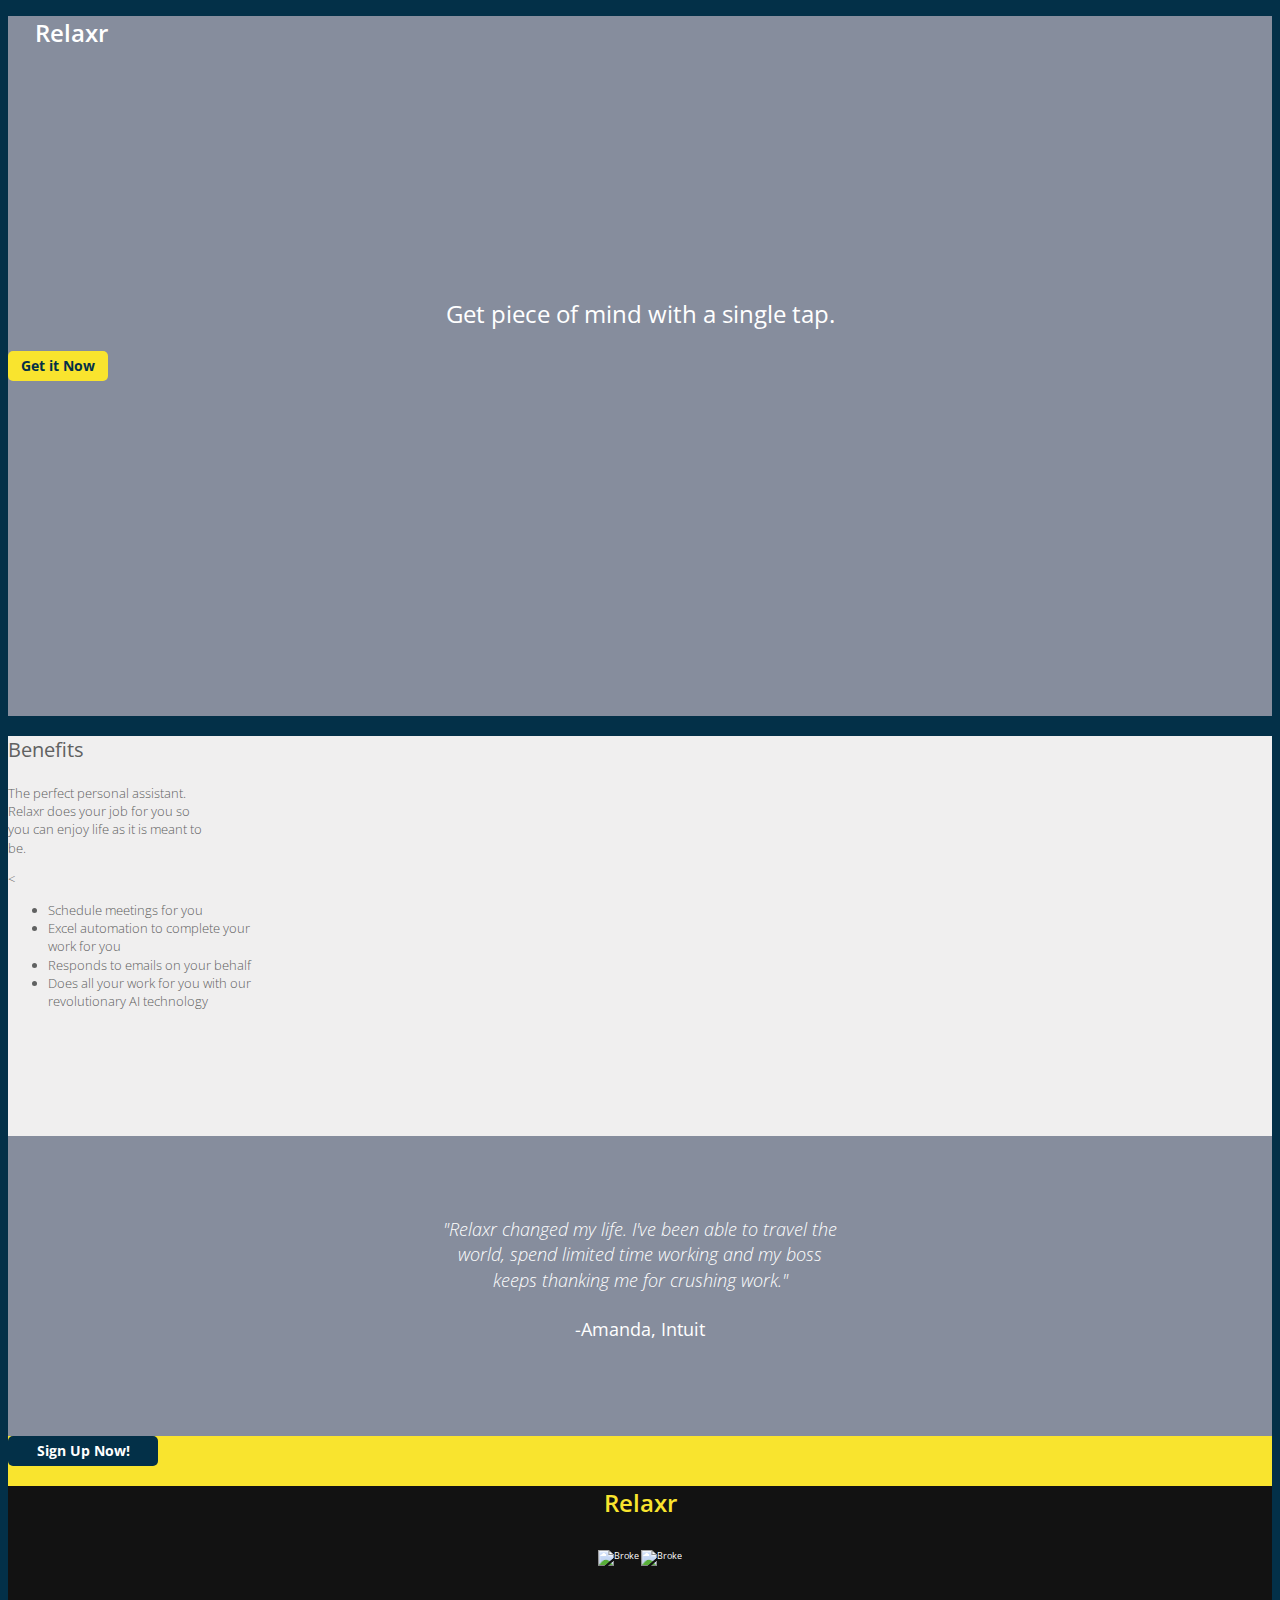
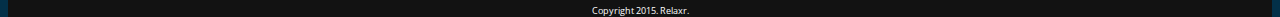
==== Relaxr.html @ 98db81fa "Uploading on github" ====
<!DOCTYPE html>
<html lang="en">

	<head>
    	<meta charset="utf-8">

		<title>Relaxr</title>

		<link rel="stylesheet" href="Normalize.css">
		<link href='https://fonts.googleapis.com/css?family=Open+Sans:400,300italic,600,700,300,800' rel='stylesheet' type='text/css'>
		<link rel="stylesheet" href="RelaxrStyles.css">
	</head>

	<body>
		<div id="container">
			<header>
				<h1>Relaxr</h1>
				<h2>Get piece of mind with a single tap.</h2>
					<div class="button">
						<h5>Get it Now</h5>
					</div>
			</header>

			<section class="benefits">
				<div class ="benefits-text">
					<h3>Benefits</h3>
					<p> The perfect personal assistant. Relaxr does your job for you so you can enjoy life as it is meant to be. </p>
				<	
				<ul>
					<li>Schedule meetings for you</li>
					<li>Excel automation to complete your work for you</li>
					<li>Responds to emails on your behalf</li>
					<li>Does all your work for you with our revolutionary AI technology</li>
				</ul>
			</section>

			<section class="quotation">
				<div class="quotation-text">
					<p>"Relaxr changed my life. I've been able to travel the world, spend limited time working and my boss keeps thanking me for crushing work."</p>
					<h4> -Amanda, Intuit </h4>
				</div>
			</section>

			<div id="cta-div">
				<div class="button">
					<h5> Sign Up Now! </h5>
				</div>
			</div>

			<footer>
				<h1>Relaxr</h1>
				<div class ="social-media">
					<img src="file:///Users/alicekassinger/Documents/FEWD%202016/homework-landingpage/starter_code/images/twitter.png" alt="Broke">
					<img src="file:///Users/alicekassinger/Documents/FEWD%202016/homework-landingpage/starter_code/images/facebook.png" alt="Broke">
				</div>
				<p> Copyright 2015. Relaxr. </p>
			</footer>
		</div><!-- #container -->
	</body>
</html>
---- RelaxrStyles.css ----
/*
Project Name: Relaxr Landing Page
Client: Relaxer
Author: Alice Kassinger
Developer @GA in NYC
*/

/* 
24px = 2.4rem = h1, weight: 800
24px = 2.4rem = h2, weight: 400
20px = 2rem = h3, weight: 400
18px = 1.8rem = h4, weight: 300italic
14px = 1.4rem = h5, weight: 800
13px = 1.3rem = p, weight: 400
12px = 1.2rem = p, weight: 400
9 px = .9rem = p, weight: 400

"Relaxr" - Extra bold, 24px 
"Get piece of mind with a single tap" - Regular, 24px 
"Get it Now" - Extra bold, 14px. 5px border radius 
"Benefits" - Regular, 20px 
"The perfect personal assistant. Relaxr does your job for you so you can enjoy life as it is meant to be." - Light, 13px 
"...List..." - Light, 13px

"“Quotation words”" - Light Italic, 18px 
"- Amanda, Intuit " - regular, 18px

"Sign Up Now!" - extra bold, 12px, 5px border radius

Relaxr - extra bold, 24px 
"Copyright 2015. Relaxr." - 9px, regular */

/******************************************
/* SETUP
/*******************************************/

/* Box Model Hack */
* {
     -moz-box-sizing: border-box; /* Firexfox */
     -webkit-box-sizing: border-box; /* Safari/Chrome/iOS/Android */
     box-sizing: border-box; /* IE */
}

/* Clear fix hack */
.clearfix:after {
     content: ".";
     display: block;
     clear: both;
     visibility: hidden;
     line-height: 0;
     height: 0;
}

.clear {
  clear: both;
}

.alignright {
  float: right;
  padding: 0 0 10px 10px; /* note the padding around a right floated image */
}

.alignleft {
  float: left;
  padding: 0 10px 10px 0; /* note the padding around a left floated image */
}

/******************************************
/* BASE STYLES
/*******************************************/

html {
  font-size: 62.5%;
  font-family:'Open Sans', sans-serif;
  text-align: center;
}

body {
  color: #FFF;
  line-height: 1.4;
  background: #033048;
}


/******************************************
/* LAYOUT
/*******************************************/

/* Center the container */
#container {
  width: 100%;
  margin: auto 0;
  height: 50rem;
}

/* Change from absolute path to relative path */
header {
  background: url(file:///Users/alicekassinger/Documents/FEWD%202016/homework-landingpage/starter_code/images/header_bg.jpg) no-repeat center top rgb(134,141,157);
      background-size: cover;
  height: 70rem;
  background-position: top;
}


h1 {
  font-size: 2.4rem;
  font-weight: 600;
}

h1, .benefits-text {
  margin-right: 90%;
}

h2 {
  font-size: 2.4rem;
  font-weight: 400;
  padding-top: 18%;
}

/* Why is this button div not centering on the page? */
.button {
  border-radius: .5rem;
  background: #f9e42e;
  width: 10rem;
  height: 3rem;
  font-weight: 800;
  color: #033048;
  margin: auto;
  display: table-cell;
  vertical-align: middle;
}

h5 {
  font-size: 1.4rem;
  margin: auto;
}

.benefits-text {
  height: 40rem;
  color: #606161;
  font-size: 1.3rem;
  font-weight: 300;
  background-color: #f0efef;
  width: 100%;
  text-align: left;
}

h3 {
  font-weight: 400;
  font-size: 2rem;
}

.benefits p {
  width: 20rem;
}

ul {
  margin-right: 80%;
}

/* Change from absolute path to relative path */
.quotation {
  background: url(file:///Users/alicekassinger/Documents/FEWD%202016/homework-landingpage/starter_code/images/testimonial_bg.jpg) no-repeat center top rgb(134,141,157);
      background-size: cover;
  height: 30rem;
}

.quotation p {
  font-weight: 300;
  font-style: italic;
  font-size: 1.8rem;
}

h4 {
  font-weight: 400;
  font-size: 1.8rem;
}

.quotation-text {
  width: 40rem;
  margin: auto;
  padding-top: 5%;
}

#cta-div {
  background: #f9e42e;
  height: 5em;
  width: 100%;
  margin: auto auto;
}

#cta-div>.button {
  background: #033048;
  color: white;
  width: 15rem;
  margin: auto;
}

footer {
  background: #121212;
  clear: left;
  font-size: .9rem;
  font-weight: 400;
}

footer>h1 {
  color: #f9e42e;
  margin: auto 0;
}

footer img {
  height: 2rem;
}

/* Why won't this work with "footer img" - then they disappear?! */
.social-media {
  padding: 3rem;
}

/******************************************
/* ADDITIONAL STYLES
/*******************************************/
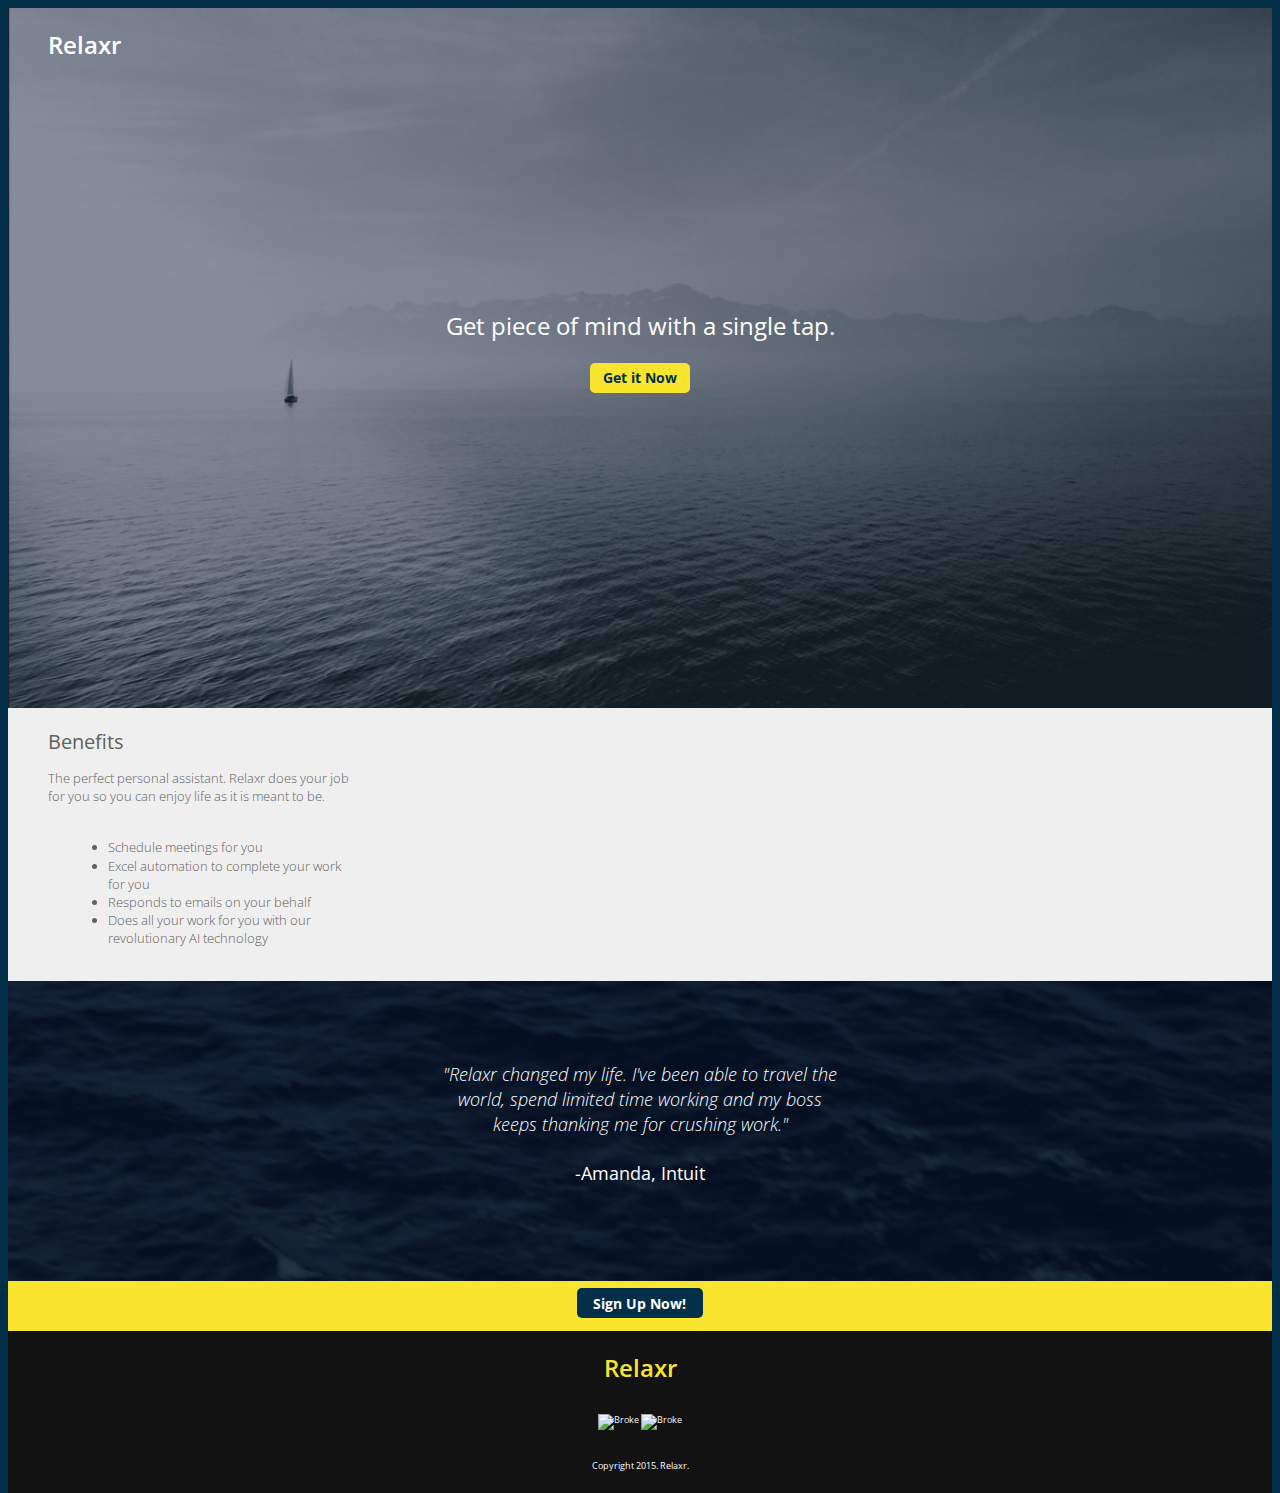
==== commit 4c20104b: "Matching to Picture (Margins, Padding, Buttons)" ====
--- a/Relaxr.html
+++ b/Relaxr.html
@@ -24,14 +24,14 @@
 			<section class="benefits">
 				<div class ="benefits-text">
 					<h3>Benefits</h3>
-					<p> The perfect personal assistant. Relaxr does your job for you so you can enjoy life as it is meant to be. </p>
-				<	
-				<ul>
-					<li>Schedule meetings for you</li>
-					<li>Excel automation to complete your work for you</li>
-					<li>Responds to emails on your behalf</li>
-					<li>Does all your work for you with our revolutionary AI technology</li>
-				</ul>
+					<p> The perfect personal assistant. Relaxr does your job for you so you can enjoy life as it is meant to be. </p>	
+					<ul>
+						<li>Schedule meetings for you</li>
+						<li>Excel automation to complete your work for you</li>
+						<li>Responds to emails on your behalf</li>
+						<li>Does all your work for you with our revolutionary AI technology</li>
+					</ul>
+				</div>
 			</section>
 
 			<section class="quotation">
--- a/RelaxrStyles.css
+++ b/RelaxrStyles.css
@@ -90,25 +90,28 @@
 #container {
   width: 100%;
   margin: auto 0;
+  padding-top: 0;
+  padding-bottom: 0;
+  margin-top: 0;
+  margin-bottom: 0;
   height: 50rem;
 }
 
 /* Change from absolute path to relative path */
 header {
-  background: url(file:///Users/alicekassinger/Documents/FEWD%202016/homework-landingpage/starter_code/images/header_bg.jpg) no-repeat center top rgb(134,141,157);
+  background: url(starter_code/images/header_bg.jpg) no-repeat center top rgb(134,141,157);
       background-size: cover;
   height: 70rem;
-  background-position: top;
-}
-
+  margin: auto 0;
+}
 
 h1 {
   font-size: 2.4rem;
   font-weight: 600;
-}
-
-h1, .benefits-text {
-  margin-right: 90%;
+  margin: auto 0;
+  padding-top: 2rem;
+  padding-left: 4rem;
+  text-align: left;
 }
 
 h2 {
@@ -126,41 +129,46 @@
   font-weight: 800;
   color: #033048;
   margin: auto;
-  display: table-cell;
-  vertical-align: middle;
 }
 
 h5 {
   font-size: 1.4rem;
   margin: auto;
+  padding-top: 5%;
 }
 
 .benefits-text {
-  height: 40rem;
+  height: 100%;
   color: #606161;
   font-size: 1.3rem;
   font-weight: 300;
   background-color: #f0efef;
   width: 100%;
   text-align: left;
+  padding-left: 4rem;
+  padding-bottom: 2rem;
+}
+
+.benefits-text p {
+  width: 32rem;
 }
 
 h3 {
   font-weight: 400;
   font-size: 2rem;
-}
-
-.benefits p {
-  width: 20rem;
+  margin: auto 0;
+  padding-top: 2rem;
 }
 
 ul {
-  margin-right: 80%;
+  padding-top: 2rem;
+  padding-left: 6rem;
+  width: 30rem;
 }
 
 /* Change from absolute path to relative path */
 .quotation {
-  background: url(file:///Users/alicekassinger/Documents/FEWD%202016/homework-landingpage/starter_code/images/testimonial_bg.jpg) no-repeat center top rgb(134,141,157);
+  background: url(starter_code/images/testimonial_bg.jpg) no-repeat center top rgb(134,141,157);
       background-size: cover;
   height: 30rem;
 }
@@ -187,13 +195,22 @@
   height: 5em;
   width: 100%;
   margin: auto auto;
+  display: table;
+  text-align: center;
 }
 
 #cta-div>.button {
   background: #033048;
   color: white;
-  width: 15rem;
-  margin: auto;
+  width: 10%;
+  margin: auto;
+  display: block;
+  margin-top: .6%;
+  text-align: center;
+}
+
+#cta-div h5 {
+  text-align: center;
 }
 
 footer {
@@ -206,10 +223,17 @@
 footer>h1 {
   color: #f9e42e;
   margin: auto 0;
+  text-align: center;
+  padding: 2rem 0 0 0;
 }
 
 footer img {
   height: 2rem;
+}
+
+footer p {
+  margin: auto 0;
+  padding-bottom: 2rem;
 }
 
 /* Why won't this work with "footer img" - then they disappear?! */
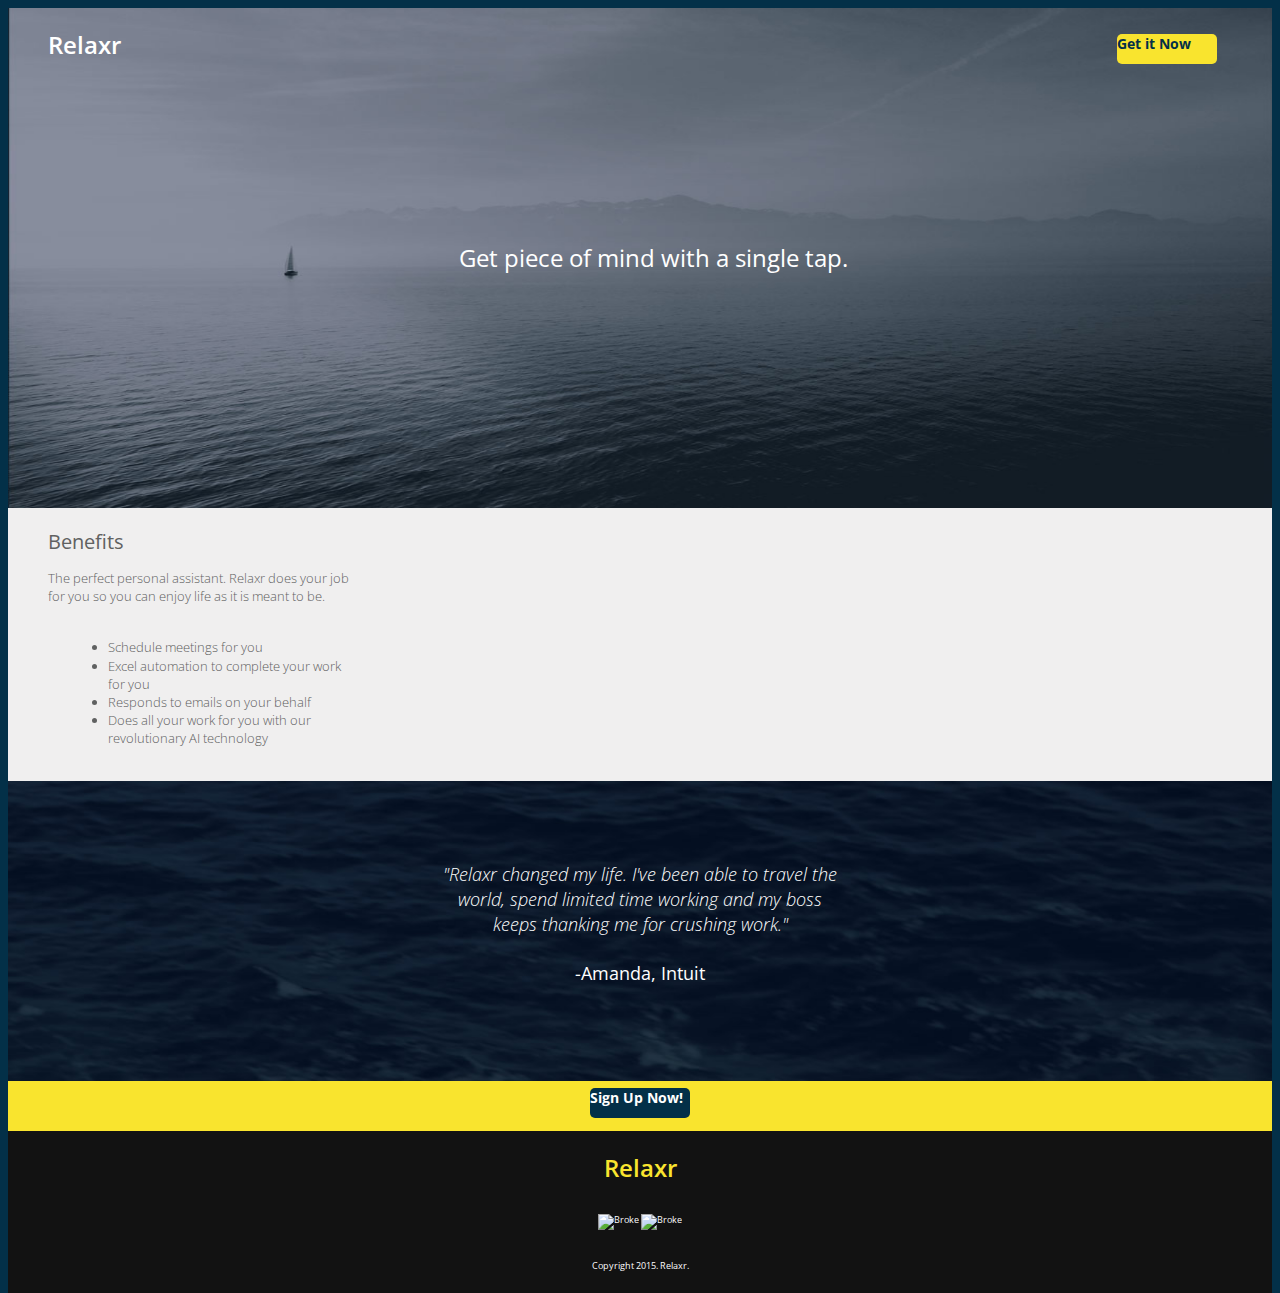
==== commit 0761d0bf: "Vertical Align Fix, part 1" ====
--- a/Relaxr.html
+++ b/Relaxr.html
@@ -13,6 +13,7 @@
 
 	<body>
 		<div id="container">
+
 			<header>
 				<h1>Relaxr</h1>
 				<h2>Get piece of mind with a single tap.</h2>
--- a/RelaxrStyles.css
+++ b/RelaxrStyles.css
@@ -100,9 +100,12 @@
 /* Change from absolute path to relative path */
 header {
   background: url(starter_code/images/header_bg.jpg) no-repeat center top rgb(134,141,157);
-      background-size: cover;
-  height: 70rem;
-  margin: auto 0;
+      background-size: 100% 100%;
+  margin: auto 0;
+  height: 40rem;
+  display: table;
+  width: 100%;
+  height: 100%;
 }
 
 h1 {
@@ -117,7 +120,9 @@
 h2 {
   font-size: 2.4rem;
   font-weight: 400;
-  padding-top: 18%;
+  margin: auto 0;
+  vertical-align: middle;
+  display: table-cell;
 }
 
 /* Why is this button div not centering on the page? */
@@ -134,7 +139,11 @@
 h5 {
   font-size: 1.4rem;
   margin: auto;
-  padding-top: 5%;
+}
+
+.button>h5 {
+  vertical-align: middle;
+  display: table-cell;
 }
 
 .benefits-text {
@@ -169,7 +178,7 @@
 /* Change from absolute path to relative path */
 .quotation {
   background: url(starter_code/images/testimonial_bg.jpg) no-repeat center top rgb(134,141,157);
-      background-size: cover;
+      background-size: 100% 100%;
   height: 30rem;
 }
 
@@ -202,7 +211,7 @@
 #cta-div>.button {
   background: #033048;
   color: white;
-  width: 10%;
+  width: 10rem;
   margin: auto;
   display: block;
   margin-top: .6%;
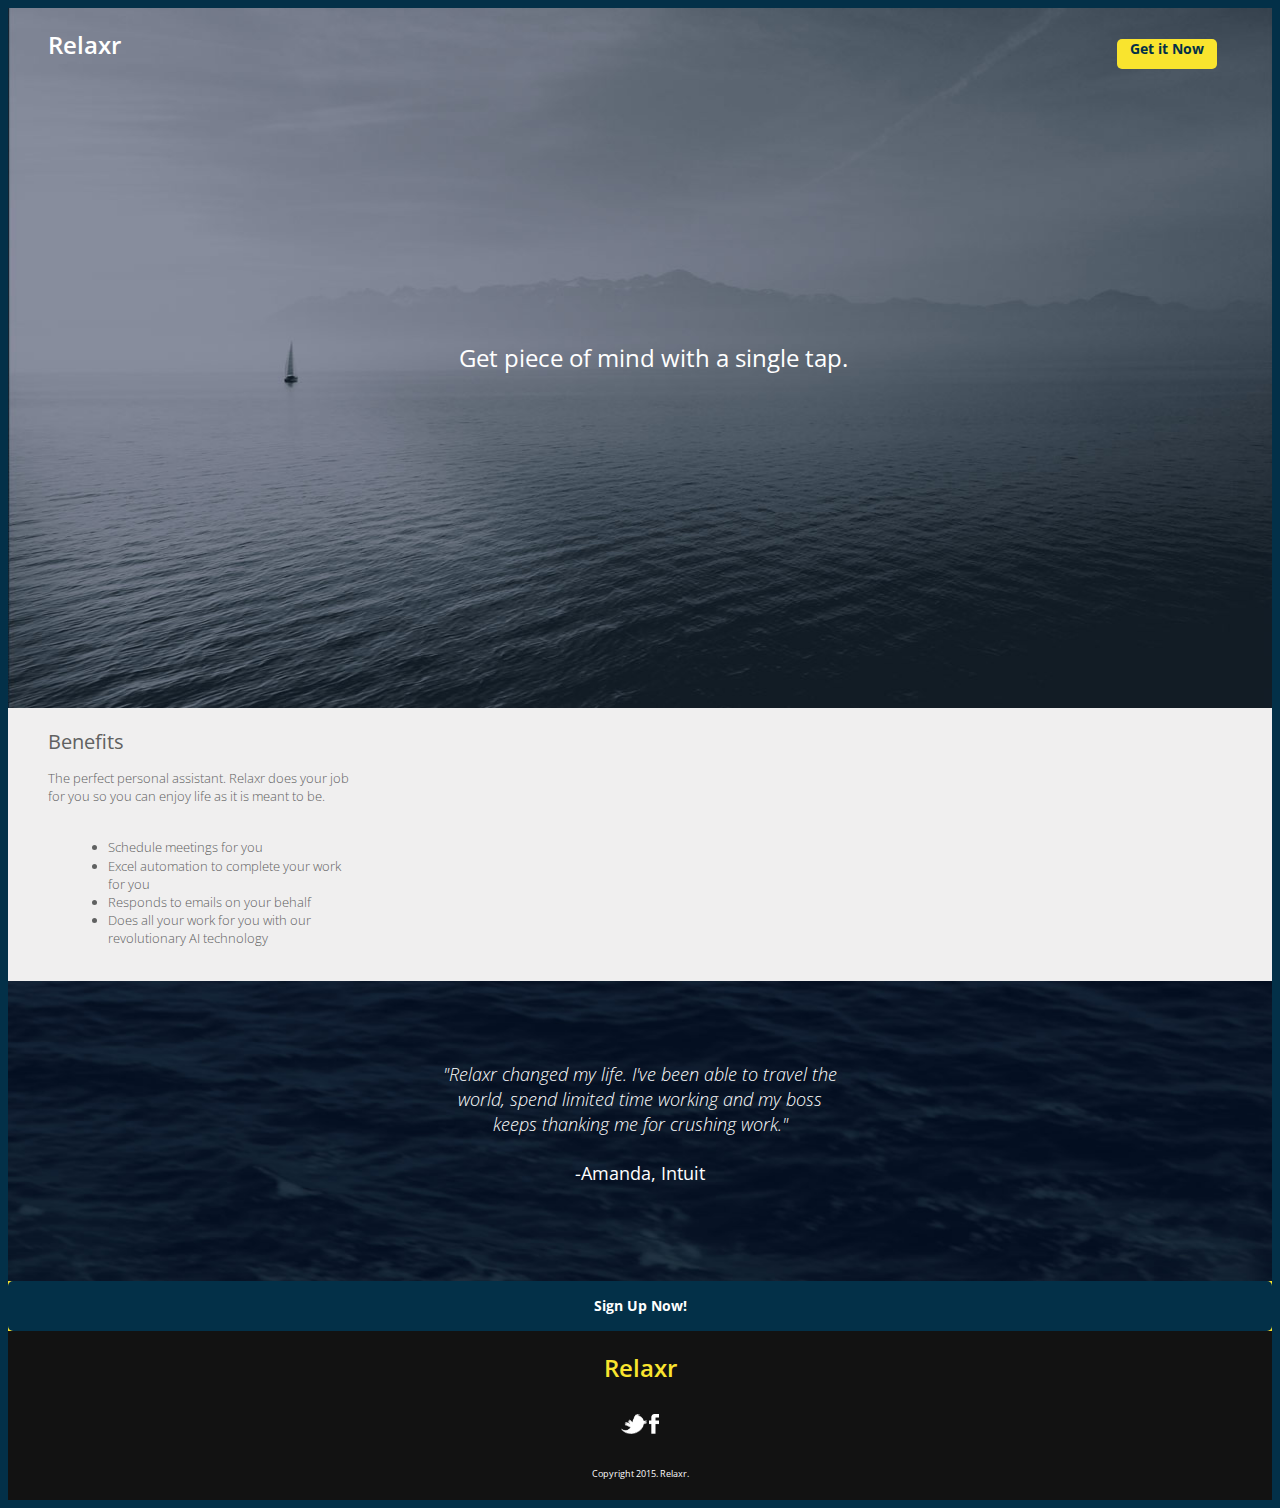
==== commit 0ede8773: "Replaced Classes with IDs" ====
--- a/Relaxr.html
+++ b/Relaxr.html
@@ -22,8 +22,8 @@
 					</div>
 			</header>
 
-			<section class="benefits">
-				<div class ="benefits-text">
+			<section id="benefits">
+				<div id="benefits-text">
 					<h3>Benefits</h3>
 					<p> The perfect personal assistant. Relaxr does your job for you so you can enjoy life as it is meant to be. </p>	
 					<ul>
@@ -35,8 +35,8 @@
 				</div>
 			</section>
 
-			<section class="quotation">
-				<div class="quotation-text">
+			<section id="quotation">
+				<div id="quotation-text">
 					<p>"Relaxr changed my life. I've been able to travel the world, spend limited time working and my boss keeps thanking me for crushing work."</p>
 					<h4> -Amanda, Intuit </h4>
 				</div>
@@ -50,12 +50,13 @@
 
 			<footer>
 				<h1>Relaxr</h1>
-				<div class ="social-media">
-					<img src="file:///Users/alicekassinger/Documents/FEWD%202016/homework-landingpage/starter_code/images/twitter.png" alt="Broke">
-					<img src="file:///Users/alicekassinger/Documents/FEWD%202016/homework-landingpage/starter_code/images/facebook.png" alt="Broke">
+				<div class="social-media">
+					<img src="starter_code/images/twitter.png" alt="Broke">
+					<img src="starter_code/images/facebook.png" alt="Broke">
 				</div>
 				<p> Copyright 2015. Relaxr. </p>
 			</footer>
+
 		</div><!-- #container -->
 	</body>
 </html>
--- a/RelaxrStyles.css
+++ b/RelaxrStyles.css
@@ -89,29 +89,24 @@
 /* Center the container */
 #container {
   width: 100%;
-  margin: auto 0;
-  padding-top: 0;
-  padding-bottom: 0;
-  margin-top: 0;
-  margin-bottom: 0;
-  height: 50rem;
-}
-
-/* Change from absolute path to relative path */
+  margin: 0 auto;
+  padding: 0;
+  height: 100%;
+}
+
 header {
   background: url(starter_code/images/header_bg.jpg) no-repeat center top rgb(134,141,157);
       background-size: 100% 100%;
-  margin: auto 0;
-  height: 40rem;
+  margin: 0 auto;
   display: table;
   width: 100%;
-  height: 100%;
+  height: 70rem;
 }
 
 h1 {
   font-size: 2.4rem;
   font-weight: 600;
-  margin: auto 0;
+  margin: 0 auto;
   padding-top: 2rem;
   padding-left: 4rem;
   text-align: left;
@@ -120,12 +115,12 @@
 h2 {
   font-size: 2.4rem;
   font-weight: 400;
-  margin: auto 0;
+  margin: 0 auto;
   vertical-align: middle;
   display: table-cell;
 }
 
-/* Why is this button div not centering on the page? */
+/* Why is this button div not centering on the page?!??!?!!?!?!?!?!?!? */
 .button {
   border-radius: .5rem;
   background: #f9e42e;
@@ -141,12 +136,7 @@
   margin: auto;
 }
 
-.button>h5 {
-  vertical-align: middle;
-  display: table-cell;
-}
-
-.benefits-text {
+#benefits-text {
   height: 100%;
   color: #606161;
   font-size: 1.3rem;
@@ -158,14 +148,14 @@
   padding-bottom: 2rem;
 }
 
-.benefits-text p {
+#benefits-text p {
   width: 32rem;
 }
 
 h3 {
   font-weight: 400;
   font-size: 2rem;
-  margin: auto 0;
+  margin: 0 auto;
   padding-top: 2rem;
 }
 
@@ -176,13 +166,13 @@
 }
 
 /* Change from absolute path to relative path */
-.quotation {
+#quotation {
   background: url(starter_code/images/testimonial_bg.jpg) no-repeat center top rgb(134,141,157);
       background-size: 100% 100%;
   height: 30rem;
 }
 
-.quotation p {
+#quotation p {
   font-weight: 300;
   font-style: italic;
   font-size: 1.8rem;
@@ -193,7 +183,7 @@
   font-size: 1.8rem;
 }
 
-.quotation-text {
+#quotation-text {
   width: 40rem;
   margin: auto;
   padding-top: 5%;
@@ -203,23 +193,21 @@
   background: #f9e42e;
   height: 5em;
   width: 100%;
-  margin: auto auto;
+  margin: auto;
   display: table;
   text-align: center;
+  column-width: 20rem;
+  column-count: 20;
 }
 
 #cta-div>.button {
   background: #033048;
   color: white;
-  width: 10rem;
-  margin: auto;
-  display: block;
-  margin-top: .6%;
-  text-align: center;
-}
-
-#cta-div h5 {
-  text-align: center;
+  width: 12rem;
+  max-height: 3rem;
+  margin: auto;
+  display: table-cell;
+  vertical-align: middle; 
 }
 
 footer {
@@ -231,7 +219,7 @@
 
 footer>h1 {
   color: #f9e42e;
-  margin: auto 0;
+  margin: 0 auto;
   text-align: center;
   padding: 2rem 0 0 0;
 }
@@ -241,7 +229,7 @@
 }
 
 footer p {
-  margin: auto 0;
+  margin: 0 auto;
   padding-bottom: 2rem;
 }
 
